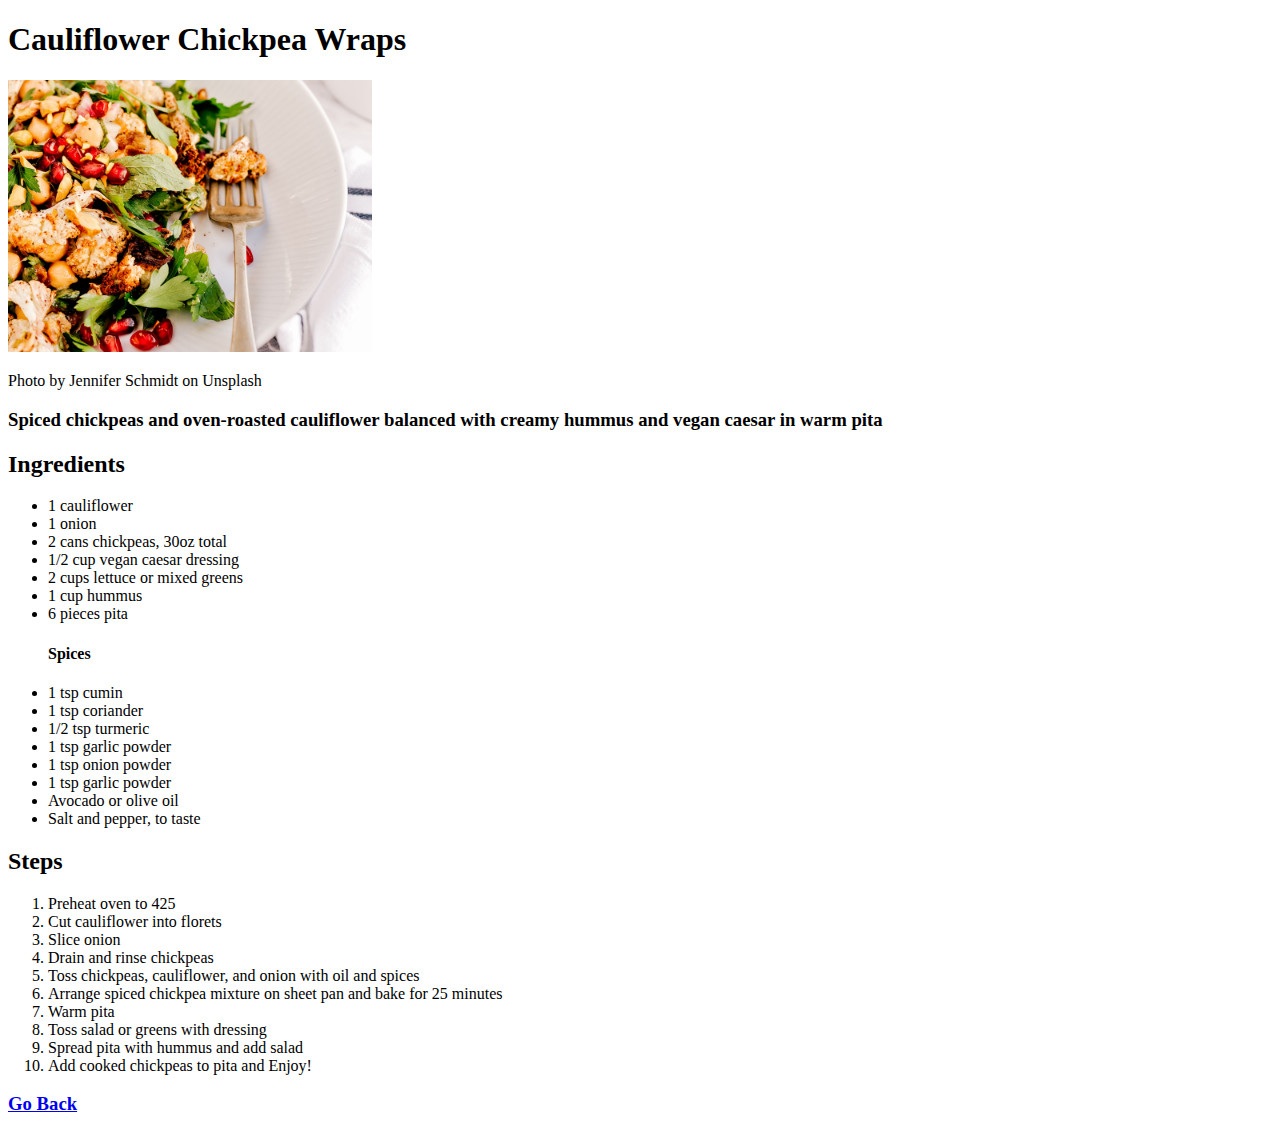
==== recipes/cauliflowerchickpea.html @ 603fd145 "Add recipe pages with content and backlinks" ====
<!DOCTYPE html>
<html lang="en">
  <head>
    <meta charset="utf-8">
    <title>Cauliflower Chickpea Wraps</title>
  </head>
  <body>
    <h1>Cauliflower Chickpea Wraps</h1>
    <img src="../images/cauliflower.jpg" alt="Caulflower salad with fork" style="width:364px;height:272px">
    <p>Photo by Jennifer Schmidt on Unsplash</p>
    <h3>Spiced chickpeas and oven-roasted cauliflower balanced with creamy hummus and vegan caesar in warm pita</h3>
    <h2>Ingredients</h2>
    <p>
      <ul>
        <li>1 cauliflower</li>
        <li>1 onion</li>
        <li>2 cans chickpeas, 30oz total</li>
        <li>1/2 cup vegan caesar dressing</li>
        <li>2 cups lettuce or mixed greens</li>
        <li>1 cup hummus</li>
        <li>6 pieces pita</li>
        <h4>Spices</h4>
        <li>1 tsp cumin</li>
        <li>1 tsp coriander</li>
        <li>1/2 tsp turmeric</li>
        <li>1 tsp garlic powder</li>
        <li>1 tsp onion powder</li>
        <li>1 tsp garlic powder</li>
        <li>Avocado or olive oil</li>
        <li>Salt and pepper, to taste</li>        
      </ul>
    </p>
    <h2>Steps</h2>
    <p>
      <ol>
        <li>Preheat oven to 425</li>
        <li>Cut cauliflower into florets</li>
        <li>Slice onion</li>
        <li>Drain and rinse chickpeas</li>
        <li>Toss chickpeas, cauliflower, and onion with oil and spices</li>
        <li>Arrange spiced chickpea mixture on sheet pan and bake for 25 minutes</li>
        <li>Warm pita</li>
        <li>Toss salad or greens with dressing</li>
        <li>Spread pita with hummus and add salad</li>
        <li>Add cooked chickpeas to pita and Enjoy!</li>
      </ol>
    </p>
    <h3><a href="../index.html">Go Back</a></h3>
  </body>

</html>
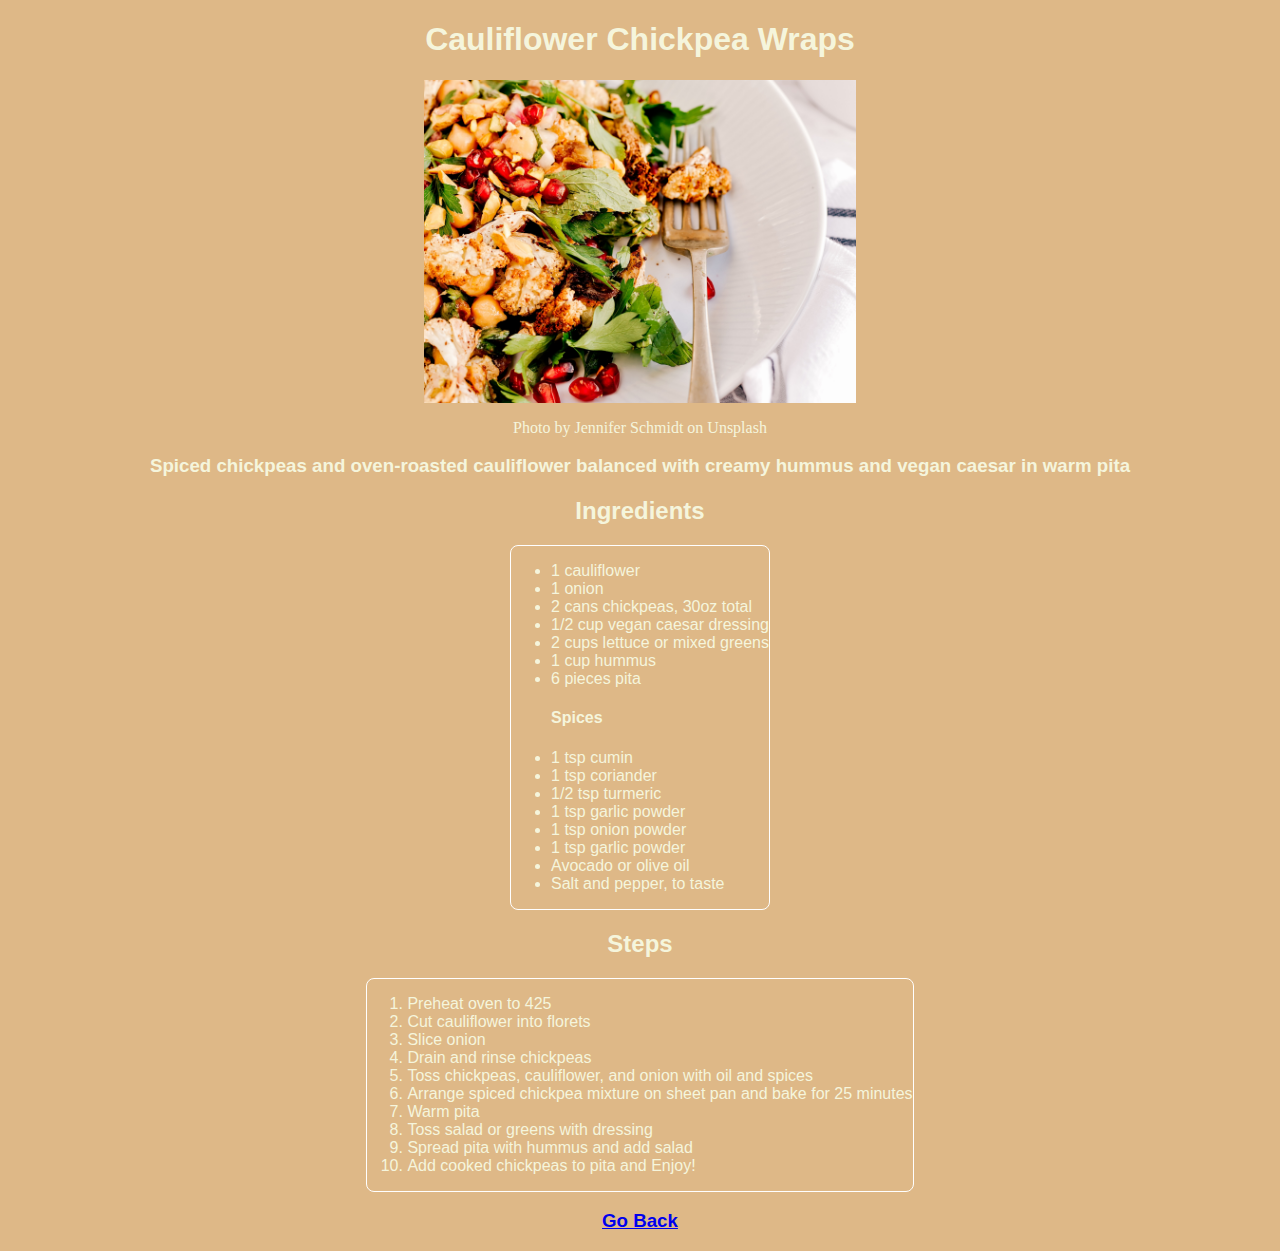
==== commit 9d029d7c: "Add html classes and css styles" ====
--- a/recipes/cauliflowerchickpea.html
+++ b/recipes/cauliflowerchickpea.html
@@ -3,14 +3,15 @@
   <head>
     <meta charset="utf-8">
     <title>Cauliflower Chickpea Wraps</title>
+    <link rel="stylesheet" href="../css/style.css">
   </head>
   <body>
     <h1>Cauliflower Chickpea Wraps</h1>
-    <img src="../images/cauliflower.jpg" alt="Caulflower salad with fork" style="width:364px;height:272px">
-    <p>Photo by Jennifer Schmidt on Unsplash</p>
+    <img src="../images/cauliflower.jpg" alt="Caulflower salad with fork" class="center food">
+    <p class="center">Photo by Jennifer Schmidt on Unsplash</p>
     <h3>Spiced chickpeas and oven-roasted cauliflower balanced with creamy hummus and vegan caesar in warm pita</h3>
     <h2>Ingredients</h2>
-    <p>
+    <div class="ingredients">
       <ul>
         <li>1 cauliflower</li>
         <li>1 onion</li>
@@ -29,9 +30,9 @@
         <li>Avocado or olive oil</li>
         <li>Salt and pepper, to taste</li>        
       </ul>
-    </p>
+    </div>
     <h2>Steps</h2>
-    <p>
+    <div class="ingredients">
       <ol>
         <li>Preheat oven to 425</li>
         <li>Cut cauliflower into florets</li>
@@ -44,7 +45,7 @@
         <li>Spread pita with hummus and add salad</li>
         <li>Add cooked chickpeas to pita and Enjoy!</li>
       </ol>
-    </p>
+    </div>
     <h3><a href="../index.html">Go Back</a></h3>
   </body>
 
--- a/css/style.css
+++ b/css/style.css
@@ -0,0 +1,57 @@
+/* style.css */
+body {
+  background-color: burlywood;
+  color: beige;
+}
+h1, h2, h3 {
+  font-family: 'Segoe UI', Tahoma, Geneva, Verdana, sans-serif;
+  text-align: center;
+}
+div.main {
+  border: 8px solid white;
+  border-radius: 8px;
+  height: auto;
+  width: auto;
+  text-align: center;
+  display: flex;
+  justify-content: center;
+  align-items: center;
+  font-family: Verdana, Geneva, Tahoma, sans-serif;
+}
+li.index {
+  border: 2px solid beige;
+  border: 2px solid beige;
+  padding: 8px;
+  margin-bottom: 4px;
+  margin-right: 15%;
+  vertical-align: middle;
+  list-style: none;
+}
+a:visited{
+  color:brown;
+}
+div.ingredients{
+  border: 1px solid white;
+  border-radius: 8px;
+  height: auto;
+  width: fit-content;
+  margin: auto;
+  display: flex;
+  justify-content: center;
+  align-items: center;
+  align-self: center;
+  font-family: Verdana, Geneva, Tahoma, sans-serif;
+}
+img.center {
+  display: block;
+  margin-left: auto;
+  margin-right: auto;
+  /* width: 50%; */
+}
+img.food {
+  width:432px;
+  height:auto;
+}
+p.center{
+  text-align: center;
+}